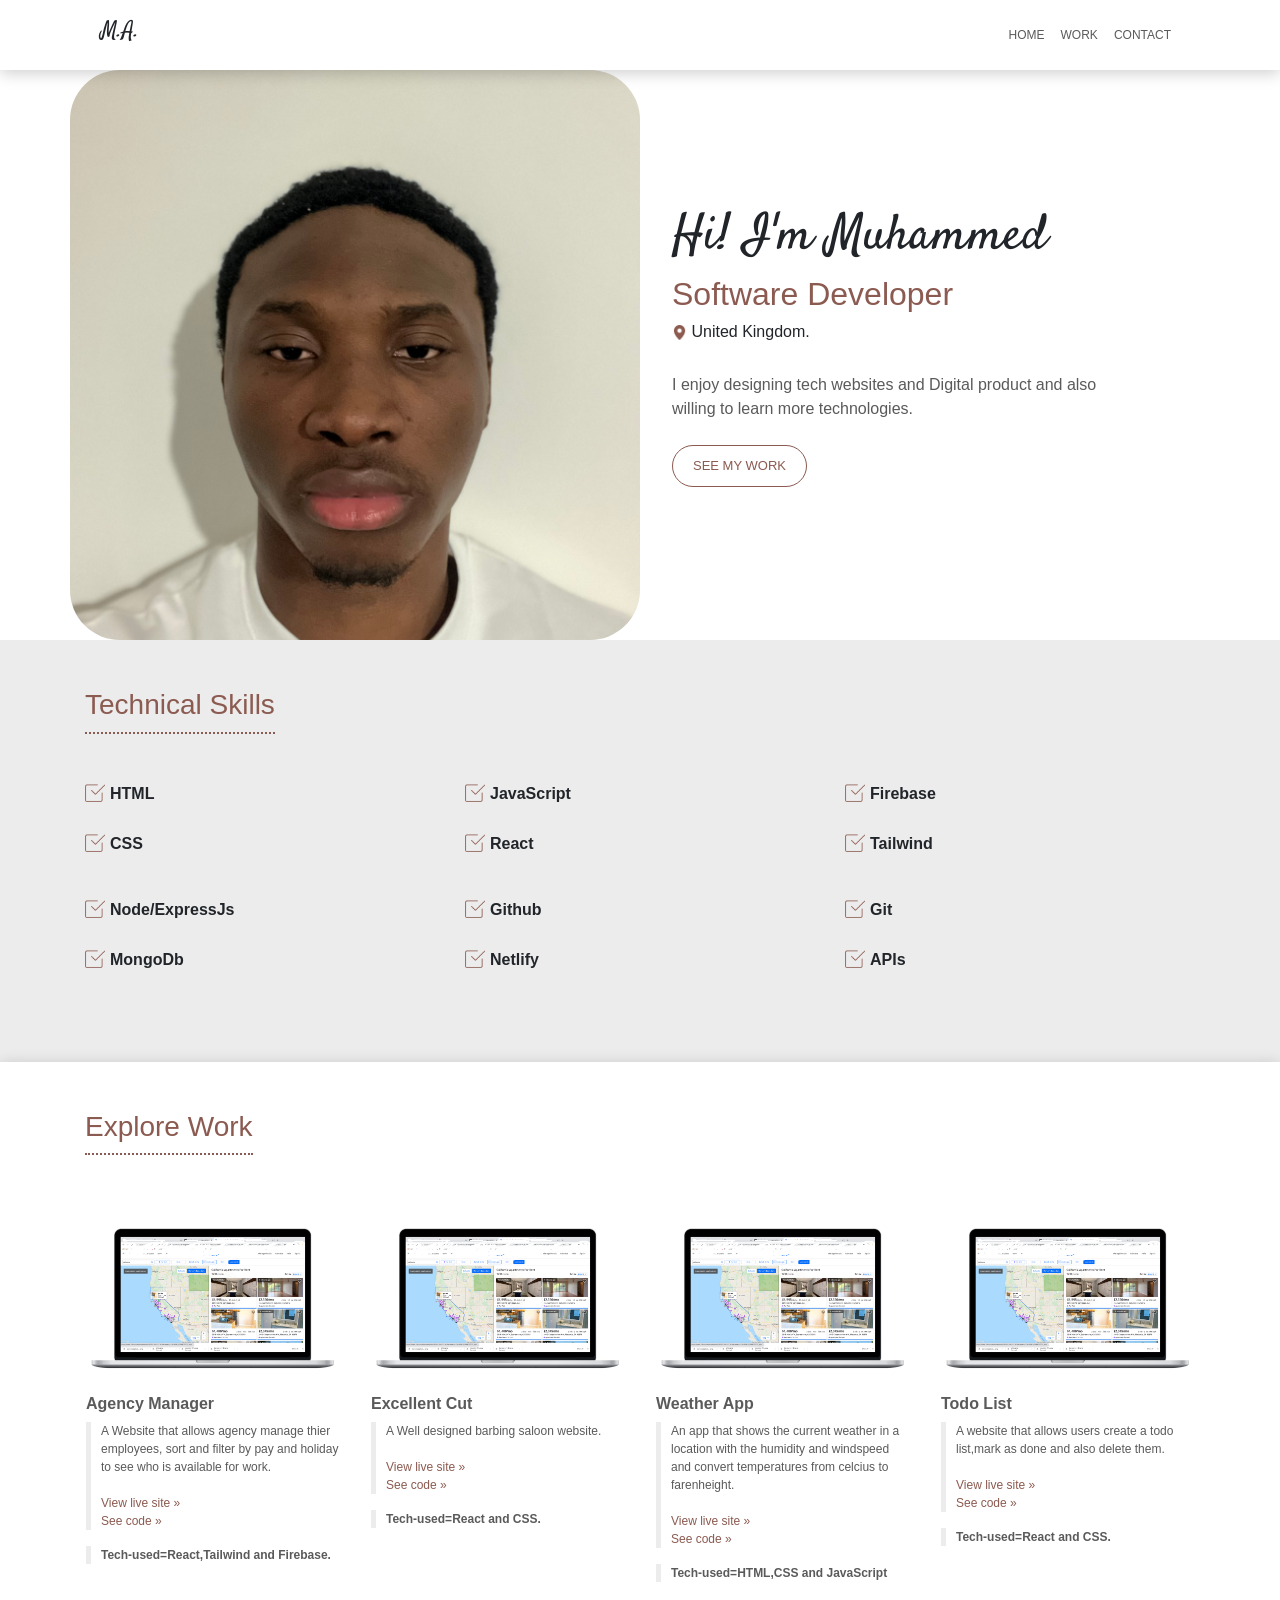
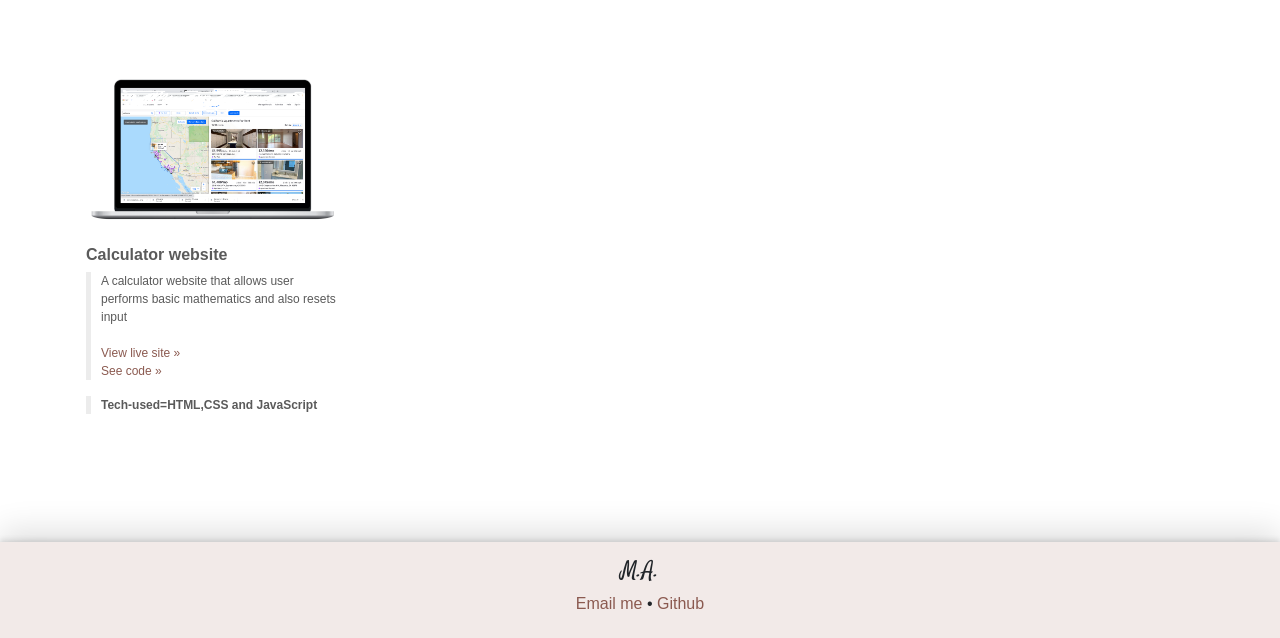
==== index.html @ 709072fb "fixed bugs" ====
<!DOCTYPE html>
<html lang="en">
<head>
    <meta charset="UTF-8">
    <meta name="viewport" content="width=device-width, initial-scale=1.0">
    <title>Muhammed | Software Developer </title>
    <link rel="icon" type="image/png" href="https://img.icons8.com/wired/64/000000/monitor.png"/>
    <link rel="stylesheet" href="https://stackpath.bootstrapcdn.com/bootstrap/4.3.1/css/bootstrap.min.css" integrity="sha384-ggOyR0iXCbMQv3Xipma34MD+dH/1fQ784/j6cY/iJTQUOhcWr7x9JvoRxT2MZw1T" crossorigin="anonymous">
    <link href="styles.css" rel="stylesheet" type="text/css">
</head>
<body>

<!-- N A V B A R  -->

<section class="nav sticky-top">
    <div class="container">
        <nav class="navbar py-3 navbar-expand-md navbar-dark">
            <div>
                <h1 class="name-logo">M.A.</h1>
            </div>
        
            <div class="navbar-collapse collapse w-100 order-3 dual-collapse2">
                <ul class="navbar-nav ml-auto">
                    <li class="nav-item">
                        <a class="nav-link" href="#home">Home</a> 
                    </li>
                    <li class="nav-item">
                        <a class="nav-link" href="#work">Work</a>
                    </li>
                    <li class="nav-item">
                        <a class="nav-link" href="#contact-me">Contact</a>
                    </li>
                </ul>
            </div>

            <!-- M O B I L E   I C O N  -->

            <div class="order-0 navicon">
                <button class="navbar-toggler" type="button" data-toggle="collapse" data-target=".dual-collapse2">
                    <span class="navbar-toggler-icon"></span>
                </button>
            </div>
        </nav>
    </div>
</section>

<!-- H O M E -->

<section class="container h-100" id="home">
    <div class="row">
        <div class="selfie col-md-6"></div>
        <div class="dev-info col-md-6 justify-content-center align-self-center">
            <h1>Hi! I'm Muhammed</h1>
            <h2>Software Developer</h2>
            <h6 class="pb-4">
                <img src="img/location-pin.png" alt="Location" width="15" class="src"> United Kingdom.
            </h6>
            <p class="mb-4 pr-5">  
                I enjoy designing tech websites and  Digital product and also willing to learn more technologies.
            <p>
                <a href="#work">
                    <button>See my work</button>
                </a>
            </p>
        </div>
   </div>
</section>

<!-- A B O U T -->

<section class="container-fluid about"  id="About">
    <div class="container">
        <h3 class="">Technical Skills</h3>
        <div class="row">
            <div class="col-md-4">
                <ul>
                    <li>HTML</li>
                    <li>CSS</li>
                </ul>
            </div>
            <div class="col-md-4">
                <ul>
                    <li>JavaScript</li>
                    <li>React</li>
                </ul>
            </div>
            <div class="col-md-4">
                <ul>
                    <li>Firebase</li>
                    <li>Tailwind</li>
                </ul>
            </div>
            <div class="col-md-4">
                <ul>
                    <li>Node/ExpressJs</li>
                    <li>MongoDb</li>
                </ul>
            </div>
            <div class="col-md-4">
                <ul>
                    <li>Github</li>
                    <li>Netlify</li>
                </ul>
            </div>
            <div class="col-md-4">
                <ul>
                    <li>Git</li>
                    <li>APIs</li>
                </ul>
            </div>
        </div>
    </div>
</section>

<!-- W O R K  -->

<section class="work" id="work">
    <div class="container">   
        <h3 class="">Explore Work</h3>
        <div class="row pt-2">
            <div class="col-md-3 p-3">
                <a href="https://fir-tutorial-2ef80.web.app/" target="_blank"><img src="img/Laptop-mockup.png" alt="Jones Realtiy Group"></a>
                <h6 class="pt-4"  style="font-weight: 650"><a href="#" target="_blank">Agency Manager</a></h6>
                <p>
                    A Website that allows agency manage thier employees, sort and filter by pay and holiday to see who is available for work.
                    <br><br>
                    <a target="_blank" href='https://fir-tutorial-2ef80.web.app/'>View live site &raquo;</a><br>
                    <a href="https://github.com/Muhammmeds/Agency-Manager-with-MERN" target="_blank">See code &raquo;</a><br>
                </p>
                <p style="font-weight: 650">Tech-used=React,Tailwind and Firebase.</p>
            </div>
            <div class="col-md-3 p-3">
                <a href="https://excellentcut.netlify.app/" target="_blank"><img src="img/Laptop-mockup.png" alt="Jones Realtiy Group"></a>
                <h6 class="pt-4" style="font-weight: 650"> <a href="https://excellentcut.netlify.app/" target="_blank">Excellent Cut</a></h6>
                <p> A Well designed barbing saloon website.

                <br><br>
                <a href="https://excellentcut.netlify.app/" target="_blank">View live site &raquo;</a><br>
                <a href="https://github.com/muhammed-ops/Excellent-cut">See code &raquo;</a><br>
                </p>
                <p style="font-weight: 650">Tech-used=React and CSS.</p>

            </div>
            <div class="col-md-3 p-3">
                <a href="https://weatherapp0enww.netlify.app/" target="_blank"><img src="img/Laptop-mockup.png" alt="Jones Realtiy Group"></a>
                <h6 class="pt-4"  style="font-weight: 650"><a href="#" target="_blank">Weather App</a></h6>
                <p>
                    An app that shows the current weather in a location with the humidity and windspeed and convert temperatures from celcius to farenheight.
                    <br><br>
                    <a target="_blank" href='https://weatherapp0enww.netlify.app/'>View live site &raquo;</a><br>
                    <a href="https://github.com/Muhammmeds/Weather-App" target="_blank">See code &raquo;</a><br>
                </p>
                <p style="font-weight: 650">Tech-used=HTML,CSS and JavaScript</p>
            </div>
            <div class="col-md-3 p-3">
                <a href="https://todolist692n.netlify.app/" target="_blank"><img src="img/Laptop-mockup.png" alt="Jones Realtiy Group"></a>
                <h6 class="pt-4"  style="font-weight: 650" ><a href="https://todo922.netlify.app/" target="_blank">Todo List</a></h6>
                <p>A website that allows users create a todo list,mark as done and also delete them.

                <br><br>
                <a href="https://todo922.netlify.app/" target="_blank">View live site &raquo;</a><br>
                <a href="https://github.com/Muhammmeds/TODO-WITH-REACT" target="_blank">See code &raquo;</a><br>
                </p>
                <p style="font-weight: 650">Tech-used=React and CSS.</p>
            </div>
           
        
        </div>
        <div class="row py-5">
            <div class="col-md-3 p-3">
                <a href="#" target="_blank"><img src="img/Laptop-mockup.png" alt="Jones Realtiy Group"></a>
                <h6 class="pt-4"  style="font-weight: 650" ><a href="https://calculatorwebsite93h.netlify.app/" target="_blank">Calculator website</a></h6>
                <p>A calculator website that allows user performs basic mathematics and also resets input
                <br><br>
                <a target="_blank" href="https://calculatorwebsite93h.netlify.app/">View live site &raquo;</a><br>
                <a target="_blank" href="https://github.com/muhammed-ops/CALCULATOR-WEBSITE">See code &raquo;</a><br>
                </p>
                <p style="font-weight: 650">Tech-used=HTML,CSS and JavaScript</p>

            </div>
        </div>
    </div>
</section>

<!-- C O N T A C T  -->

<section class="contact" id="contact-me">
    <div class="container">
        <div class="row text-center">
            <div class="col">
                <h1 class="name-logo">M.A.</h1>
                <a href="mailto:adekolamuhammed89@gmail.com">
                    <h6>Email me</h6>
                </a> 
                &bull;
                <a href="https://github.com/Muhammmeds" target="_blank">
                    <h6>Github</h6>
                </a>
                
            </div>
        </div>
    </div>
</section>

<!-- B O O T S T R A P   S C R I P T S  -->

    <script src="https://code.jquery.com/jquery-3.3.1.slim.min.js" integrity="sha384-q8i/X+965DzO0rT7abK41JStQIAqVgRVzpbzo5smXKp4YfRvH+8abtTE1Pi6jizo" crossorigin="anonymous"></script>
    <script src="https://cdnjs.cloudflare.com/ajax/libs/popper.js/1.14.7/umd/popper.min.js" integrity="sha384-UO2eT0CpHqdSJQ6hJty5KVphtPhzWj9WO1clHTMGa3JDZwrnQq4sF86dIHNDz0W1" crossorigin="anonymous"></script>
    <script src="https://stackpath.bootstrapcdn.com/bootstrap/4.3.1/js/bootstrap.min.js" integrity="sha384-JjSmVgyd0p3pXB1rRibZUAYoIIy6OrQ6VrjIEaFf/nJGzIxFDsf4x0xIM+B07jRM" crossorigin="anonymous"></script>
 
</body>
</html>
---- styles.css ----
@import url("https://fonts.googleapis.com/css2?family=Satisfy&display=swap");
html {
  scroll-behavior: smooth;
}

h1 {
  font-family: Satisfy;
  font-size: 50px;
}

h2 {
  color: #8b5a50;
}

h3 {
  color: #8b5a50;
  border-bottom: 2px dotted #8b5a50;
  padding-bottom: 10px;
  margin-bottom: 3rem;
  width: -webkit-fit-content;
  width: -moz-fit-content;
  width: fit-content;
}

p {
  color: #5a5a5a;
}

a {
  color: #8b5a50;
  text-decoration: none;
  transition: 0.3s;
}

a:hover {
  color: #5a5a5a;
  text-decoration: none;
}

button {
  background: #ffffff;
  color: #8b5a50;
  padding: 10px 20px;
  border: 1px solid #8b5a50;
  text-transform: uppercase;
  border-radius: 50px;
  font-size: 13px;
  transition: 0.3s;
}

button:hover {
  font-weight: 700;
  transform: scale(1.1);
  color: white;
  background-color:#8b5a50 ;
  border: 1px solid #5a5a5a;
}

.nav {
  background: #ffffff;
  -webkit-box-shadow: 0px 3px 15px rgba(0, 0, 0, 0.2);
          box-shadow: 0px 3px 15px rgba(0, 0, 0, 0.2);
}

.nav a {
  text-decoration: none;
  color: #5a5a5a;
  padding: 10px 0px 10px 20px;
  font-size: 12px;
  text-transform: uppercase;
  -webkit-transition: background .25s;
  transition: background .25s;
}

.nav a:hover {
  background: #f2eae8;
}

.navicon {
  background: #8b5a50;
}

.navbar-nav a {
  color: #5a5a5a !important;
}

.name-logo {
  font-size: 22px;
}

.selfie {
  background-image: url(img/selfie.JPG);
  background-position: 50% 60%;
  height: 570px;
  background-size: cover;
  border-radius: 50px;
}

.dev-info {
  padding: 3rem 2rem;
}

.about {
  background: #ececec;
  padding: 3rem 0rem;
}

.about ul {
  list-style-type: none;
  padding-left: 0px;
}

.about ul li {
  background: url("img/checkmark.png") no-repeat left top;
  background-size: 20px;
  height: 50px;
  padding-left: 25px;
  font-weight: bold;
  transition: 0.3s;
}
.about ul li:hover{
    font-size: 20px;
}

.contact {
  -webkit-box-shadow: rgba(0, 0, 0, 0.25) 0px 54px 55px, rgba(0, 0, 0, 0.12) 0px -12px 30px, rgba(0, 0, 0, 0.12) 0px 4px 6px, rgba(0, 0, 0, 0.17) 0px 12px 13px, rgba(0, 0, 0, 0.09) 0px -3px 5px;
          box-shadow: rgba(0, 0, 0, 0.25) 0px 54px 55px, rgba(0, 0, 0, 0.12) 0px -12px 30px, rgba(0, 0, 0, 0.12) 0px 4px 6px, rgba(0, 0, 0, 0.17) 0px 12px 13px, rgba(0, 0, 0, 0.09) 0px -3px 5px;
  background: #f2eae8;
  padding: 1rem 0rem;
}

.contact a {
  display: inline-block;
}

.work {
  padding: 3rem 0rem;
  -webkit-box-shadow: 0px 3px 15px rgba(0, 0, 0, 0.2);
          box-shadow: 0px 3px 15px rgba(0, 0, 0, 0.2);
}

.work p {
  border-left: 5px solid #ececec;
  padding-left: 10px;
  font-size: 12px;
}

.work img {
  max-width: 100%;
}

.work h6 a {
  color: #5a5a5a;
}

@media only screen and (max-width: 767.25px) {
  .dev-info {
    padding: 3rem 1rem !important;
  }
}
/*# sourceMappingURL=styles.css.map */
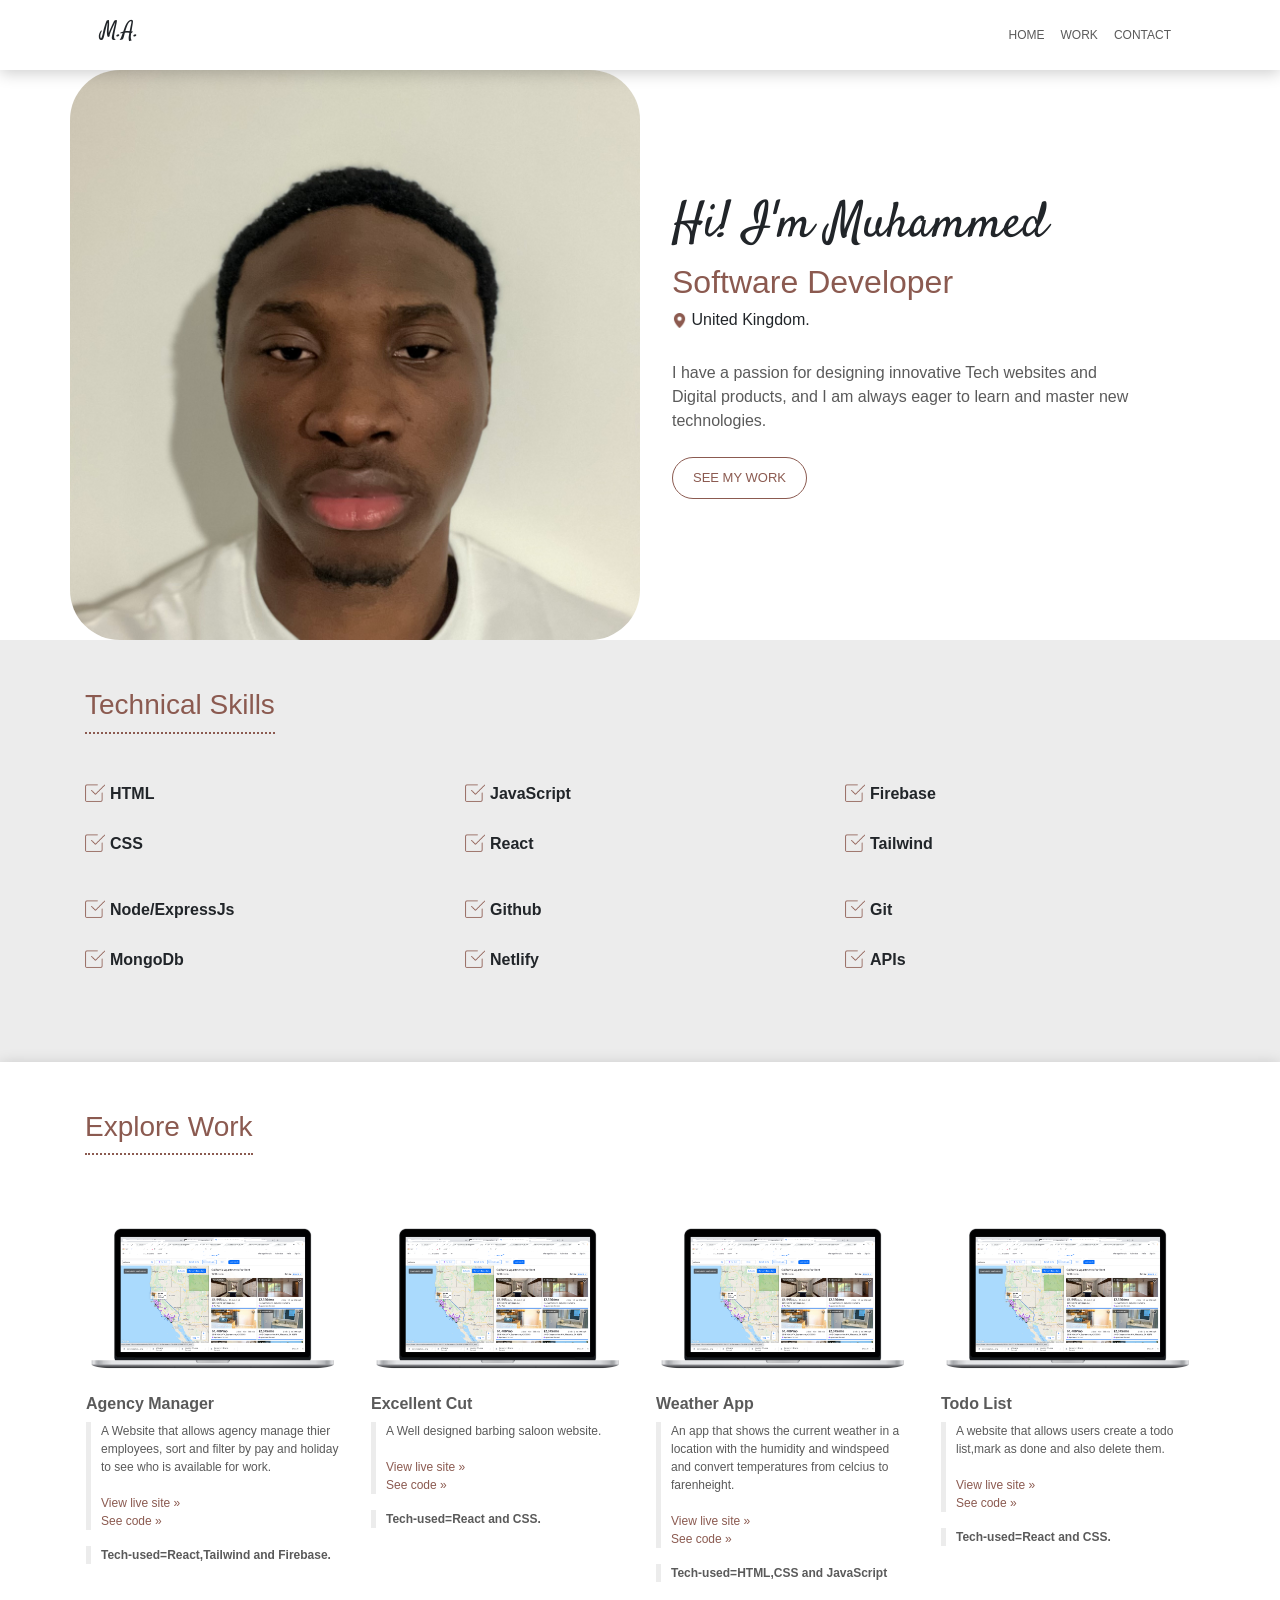
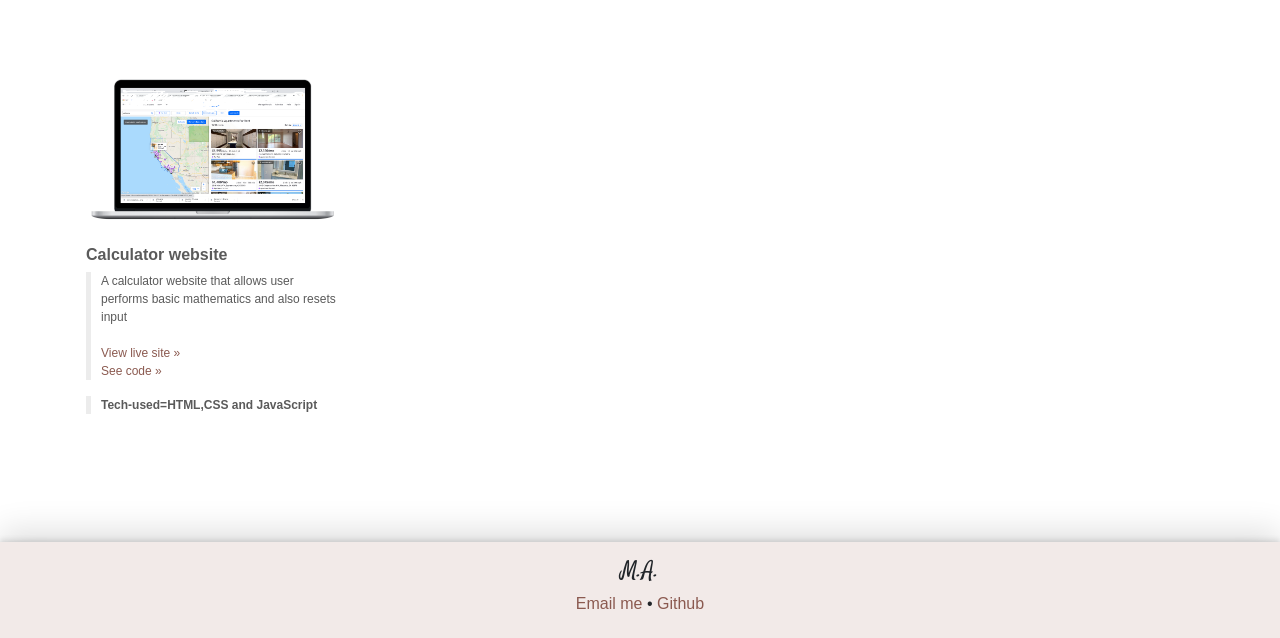
==== commit a44881a0: "fixed bugs" ====
--- a/index.html
+++ b/index.html
@@ -56,8 +56,7 @@
                 <img src="img/location-pin.png" alt="Location" width="15" class="src"> United Kingdom.
             </h6>
             <p class="mb-4 pr-5">  
-                I enjoy designing tech websites and  Digital product and also willing to learn more technologies.
-            <p>
+                I have a passion for designing innovative Tech websites and Digital products, and I am always eager to learn and master new technologies.</p>
                 <a href="#work">
                     <button>See my work</button>
                 </a>
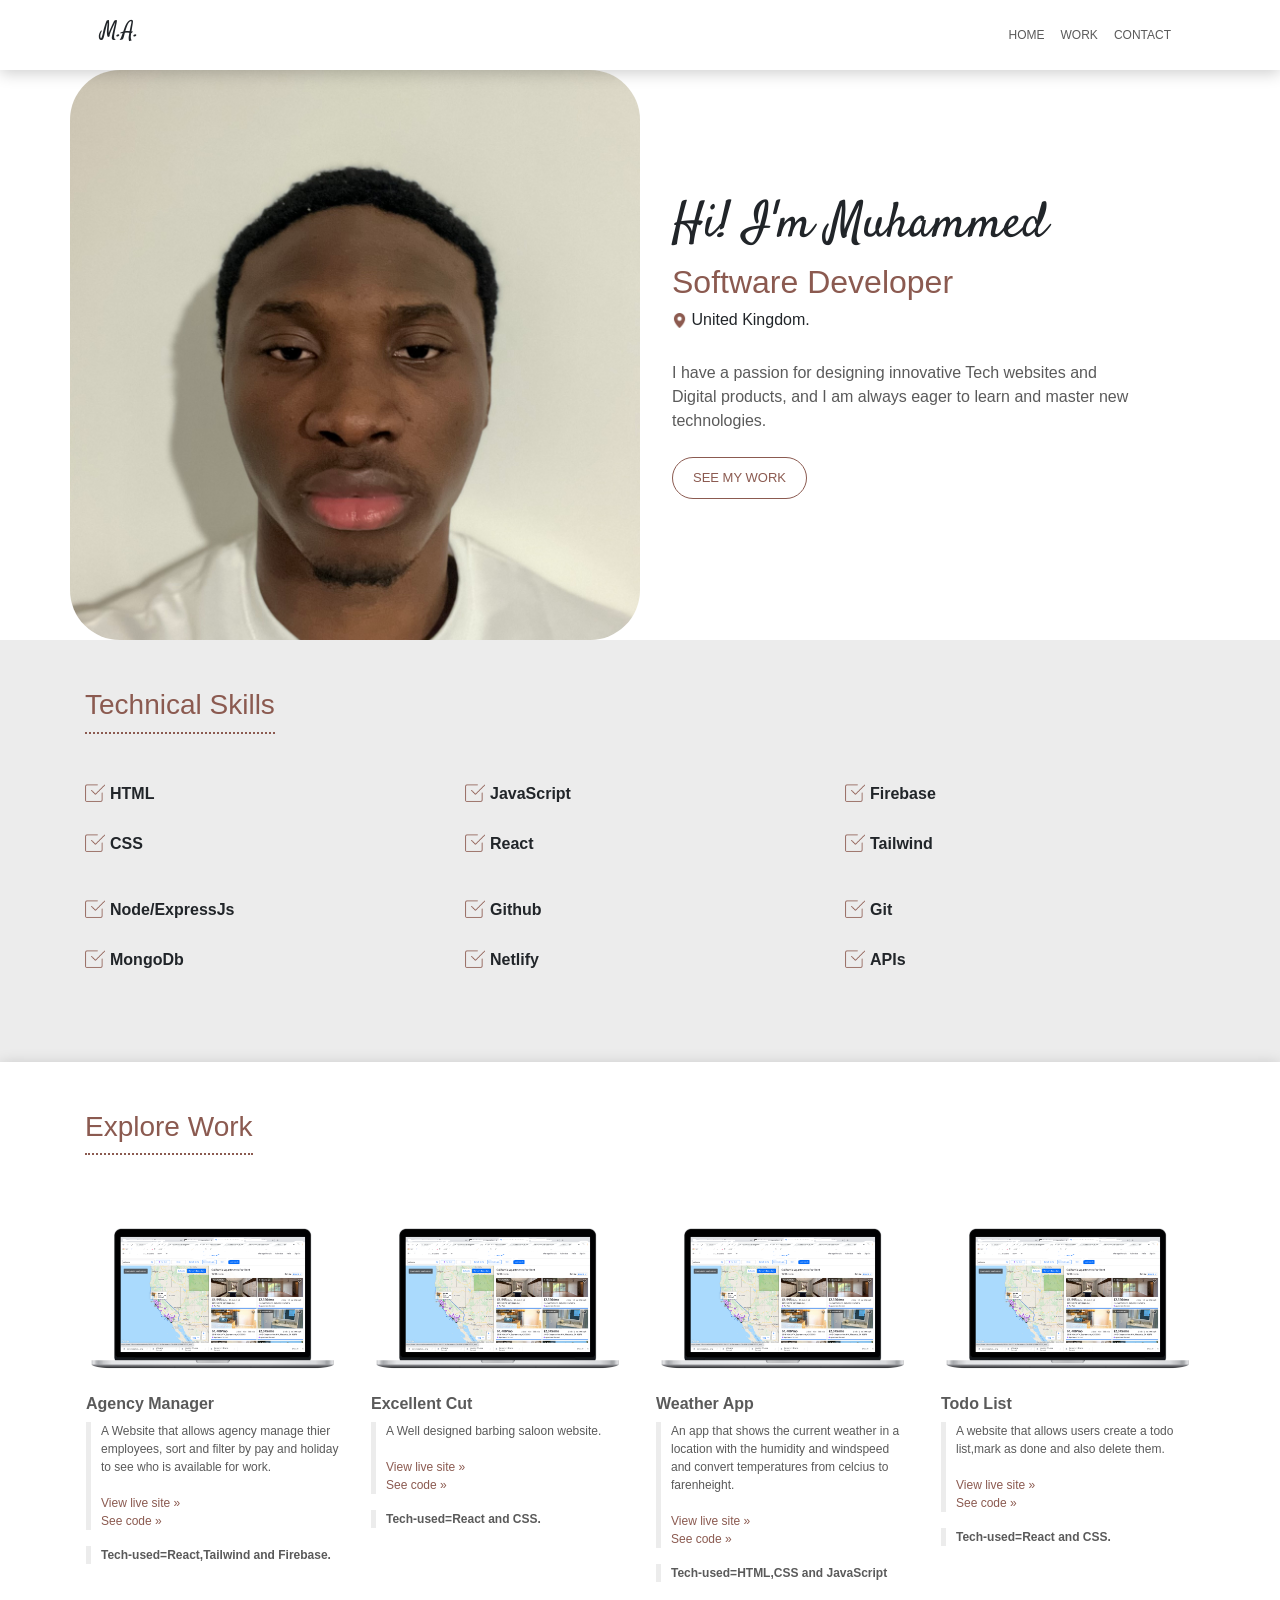
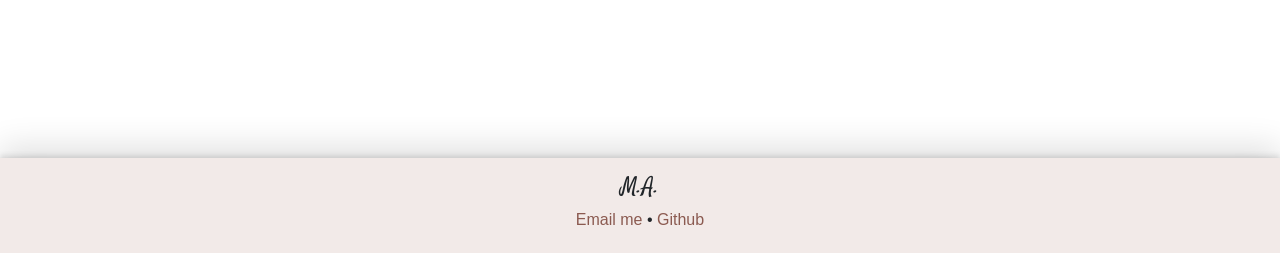
==== commit b6319ee9: "fixed bugs" ====
--- a/index.html
+++ b/index.html
@@ -166,7 +166,7 @@
         
         </div>
         <div class="row py-5">
-            <div class="col-md-3 p-3">
+            <!-- <div class="col-md-3 p-3">
                 <a href="#" target="_blank"><img src="img/Laptop-mockup.png" alt="Jones Realtiy Group"></a>
                 <h6 class="pt-4"  style="font-weight: 650" ><a href="https://calculatorwebsite93h.netlify.app/" target="_blank">Calculator website</a></h6>
                 <p>A calculator website that allows user performs basic mathematics and also resets input
@@ -176,7 +176,7 @@
                 </p>
                 <p style="font-weight: 650">Tech-used=HTML,CSS and JavaScript</p>
 
-            </div>
+            </div> -->
         </div>
     </div>
 </section>
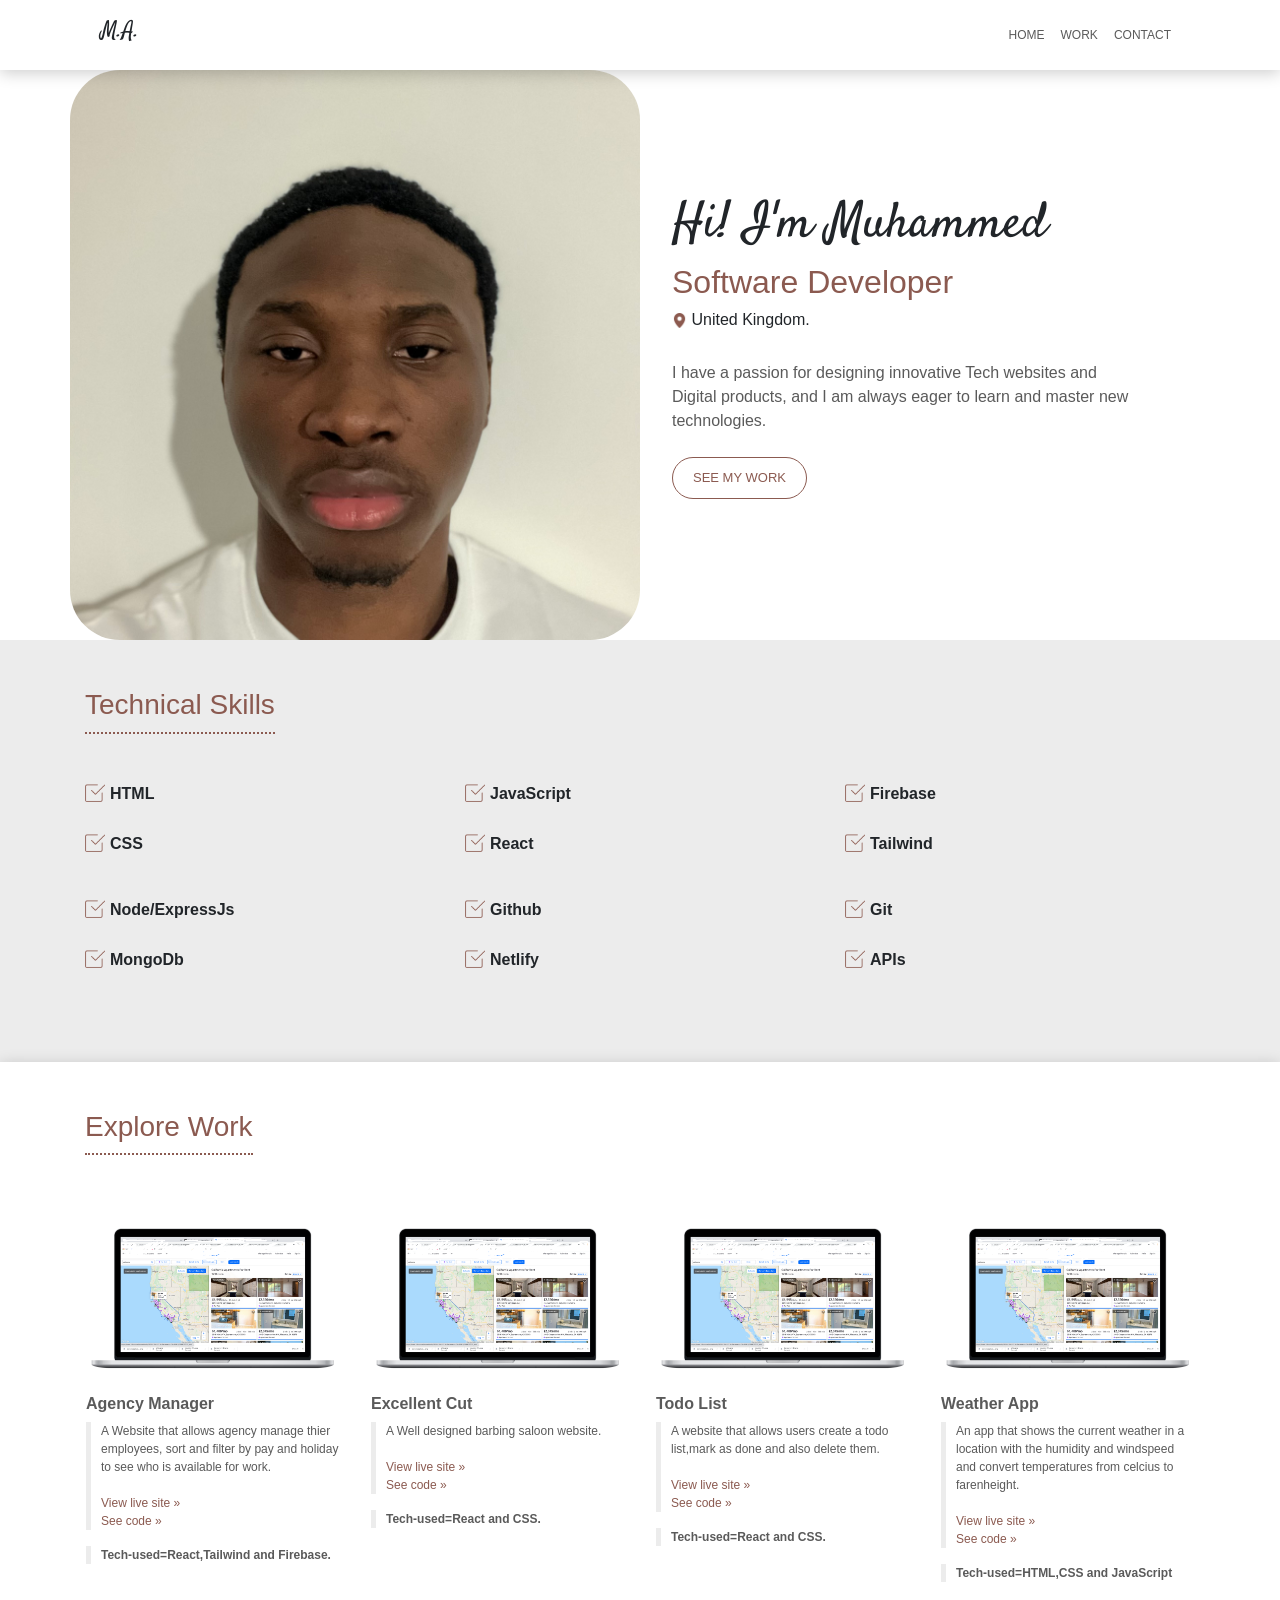
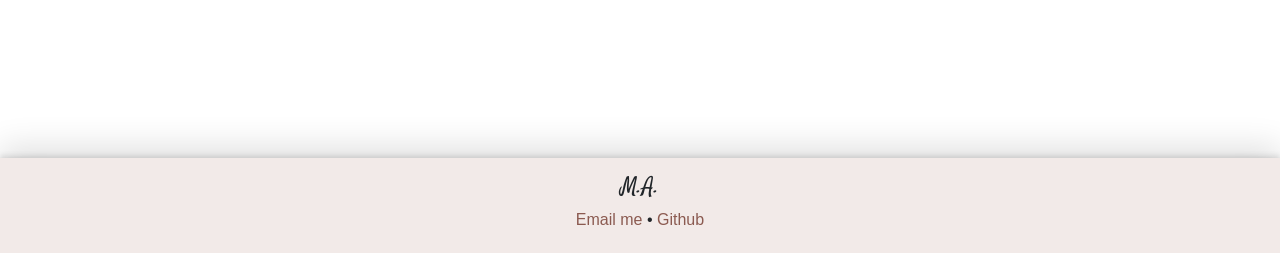
==== commit 3f09911d: "fixed bugs" ====
--- a/index.html
+++ b/index.html
@@ -140,6 +140,18 @@
                 <p style="font-weight: 650">Tech-used=React and CSS.</p>
 
             </div>
+            
+            <div class="col-md-3 p-3">
+                <a href="https://todolist692n.netlify.app/" target="_blank"><img src="img/Laptop-mockup.png" alt="Jones Realtiy Group"></a>
+                <h6 class="pt-4"  style="font-weight: 650" ><a href="https://todo922.netlify.app/" target="_blank">Todo List</a></h6>
+                <p>A website that allows users create a todo list,mark as done and also delete them.
+
+                <br><br>
+                <a href="https://todo922.netlify.app/" target="_blank">View live site &raquo;</a><br>
+                <a href="https://github.com/Muhammmeds/TODO-WITH-REACT" target="_blank">See code &raquo;</a><br>
+                </p>
+                <p style="font-weight: 650">Tech-used=React and CSS.</p>
+            </div>
             <div class="col-md-3 p-3">
                 <a href="https://weatherapp0enww.netlify.app/" target="_blank"><img src="img/Laptop-mockup.png" alt="Jones Realtiy Group"></a>
                 <h6 class="pt-4"  style="font-weight: 650"><a href="#" target="_blank">Weather App</a></h6>
@@ -150,17 +162,6 @@
                     <a href="https://github.com/Muhammmeds/Weather-App" target="_blank">See code &raquo;</a><br>
                 </p>
                 <p style="font-weight: 650">Tech-used=HTML,CSS and JavaScript</p>
-            </div>
-            <div class="col-md-3 p-3">
-                <a href="https://todolist692n.netlify.app/" target="_blank"><img src="img/Laptop-mockup.png" alt="Jones Realtiy Group"></a>
-                <h6 class="pt-4"  style="font-weight: 650" ><a href="https://todo922.netlify.app/" target="_blank">Todo List</a></h6>
-                <p>A website that allows users create a todo list,mark as done and also delete them.
-
-                <br><br>
-                <a href="https://todo922.netlify.app/" target="_blank">View live site &raquo;</a><br>
-                <a href="https://github.com/Muhammmeds/TODO-WITH-REACT" target="_blank">See code &raquo;</a><br>
-                </p>
-                <p style="font-weight: 650">Tech-used=React and CSS.</p>
             </div>
            
         
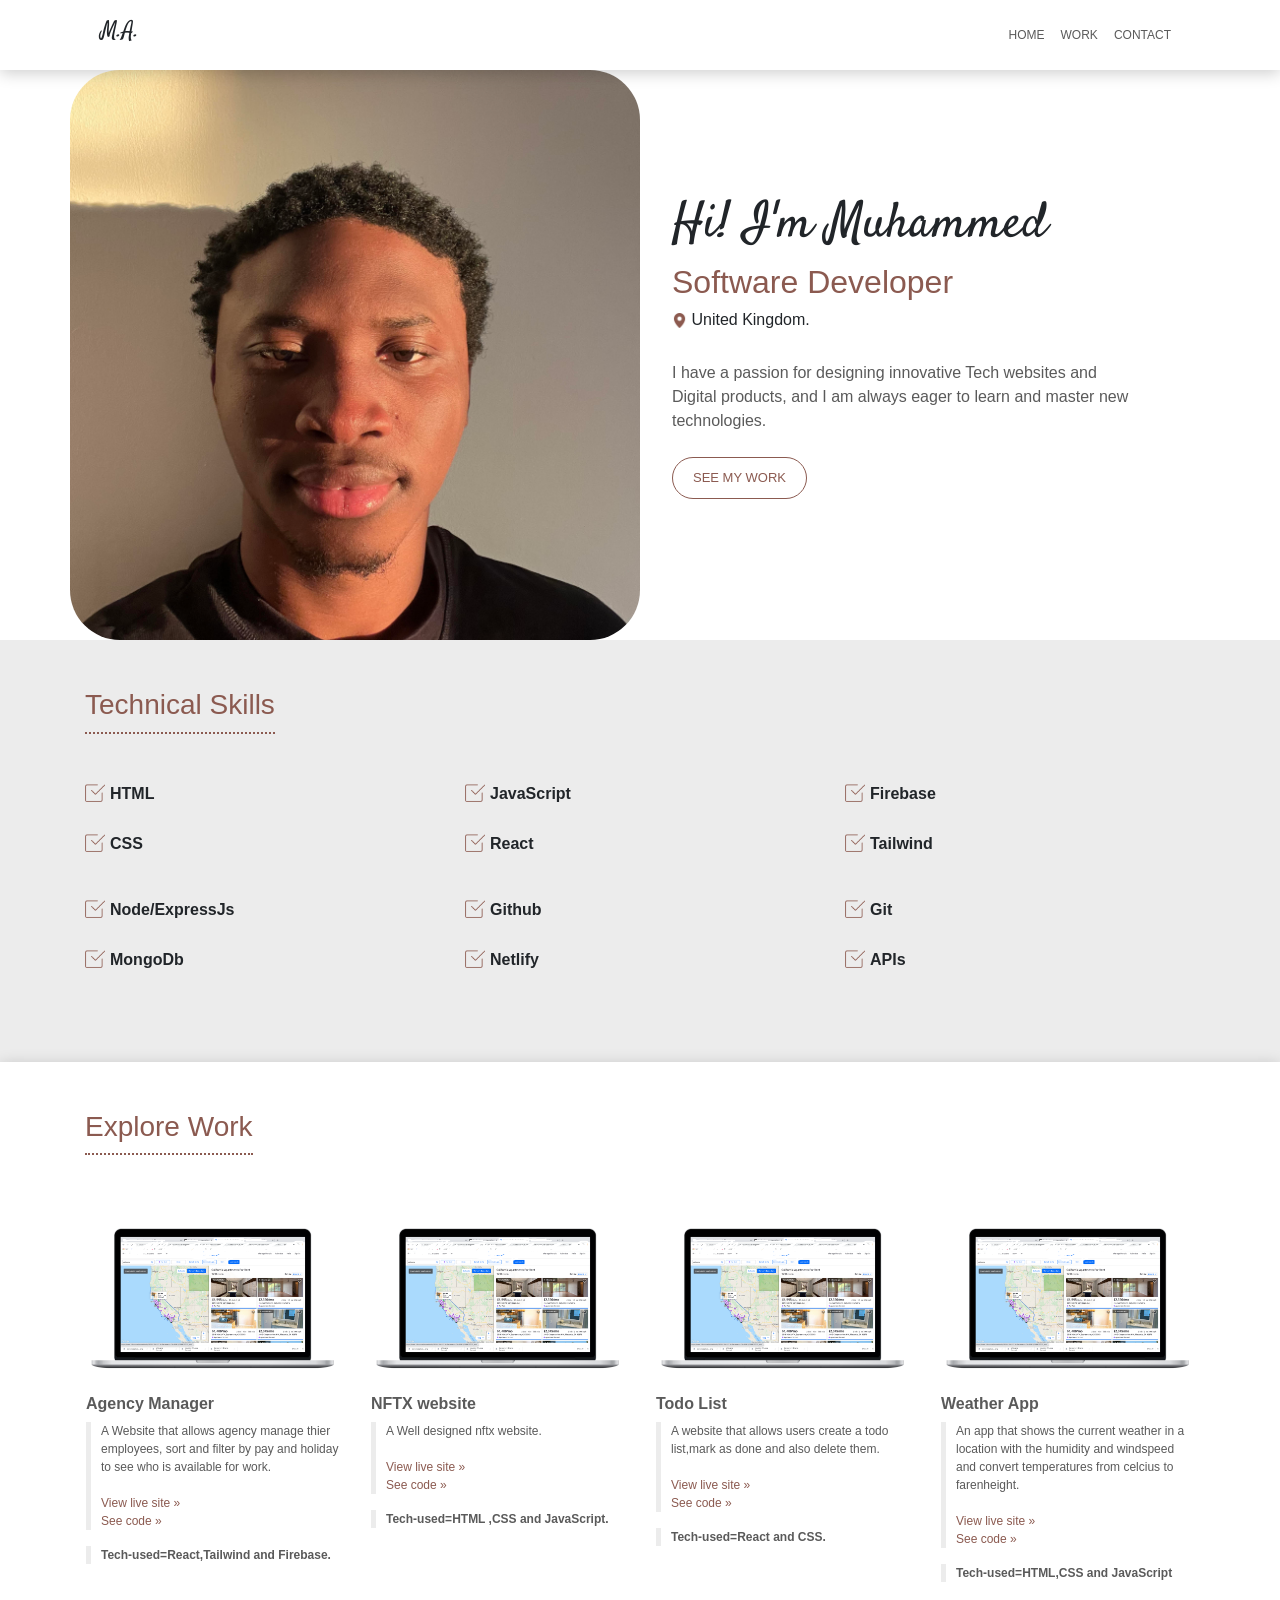
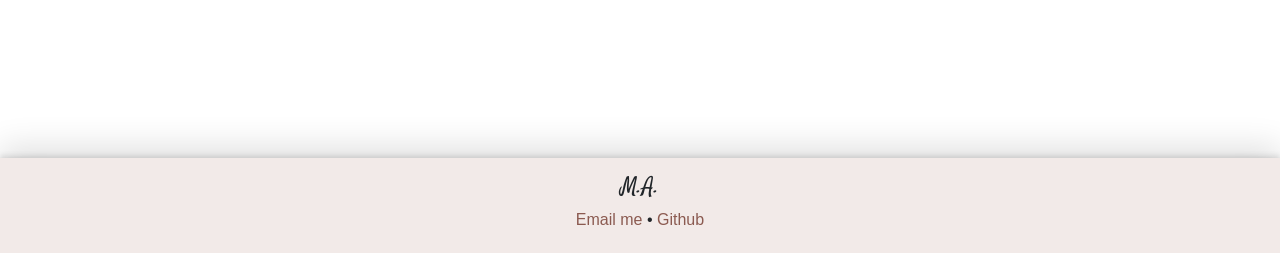
==== commit bfd0e5a5: "added nftx website" ====
--- a/index.html
+++ b/index.html
@@ -129,20 +129,20 @@
                 <p style="font-weight: 650">Tech-used=React,Tailwind and Firebase.</p>
             </div>
             <div class="col-md-3 p-3">
-                <a href="https://excellentcut.netlify.app/" target="_blank"><img src="img/Laptop-mockup.png" alt="Jones Realtiy Group"></a>
-                <h6 class="pt-4" style="font-weight: 650"> <a href="https://excellentcut.netlify.app/" target="_blank">Excellent Cut</a></h6>
-                <p> A Well designed barbing saloon website.
+                <a href="https://nftxwebsite.netlify.app/" target="_blank"><img src="img/Laptop-mockup.png" alt="Jones Realtiy Group"></a>
+                <h6 class="pt-4" style="font-weight: 650"> <a href="https://nftxwebsite.netlify.app/" target="_blank">NFTX website</a></h6>
+                <p> A Well designed nftx website.
 
                 <br><br>
-                <a href="https://excellentcut.netlify.app/" target="_blank">View live site &raquo;</a><br>
-                <a href="https://github.com/muhammed-ops/Excellent-cut">See code &raquo;</a><br>
-                </p>
-                <p style="font-weight: 650">Tech-used=React and CSS.</p>
+                <a href="https://nftxwebsite.netlify.app/" target="_blank">View live site &raquo;</a><br>
+                <a href="https://github.com/Muhammmeds/NFTX-website-">See code &raquo;</a><br>
+                </p>
+                <p style="font-weight: 650">Tech-used=HTML ,CSS and JavaScript.</p>
 
             </div>
             
             <div class="col-md-3 p-3">
-                <a href="https://todolist692n.netlify.app/" target="_blank"><img src="img/Laptop-mockup.png" alt="Jones Realtiy Group"></a>
+                <a href="https://todo922.netlify.app/" target="_blank"><img src="img/Laptop-mockup.png" alt="Jones Realtiy Group"></a>
                 <h6 class="pt-4"  style="font-weight: 650" ><a href="https://todo922.netlify.app/" target="_blank">Todo List</a></h6>
                 <p>A website that allows users create a todo list,mark as done and also delete them.
 
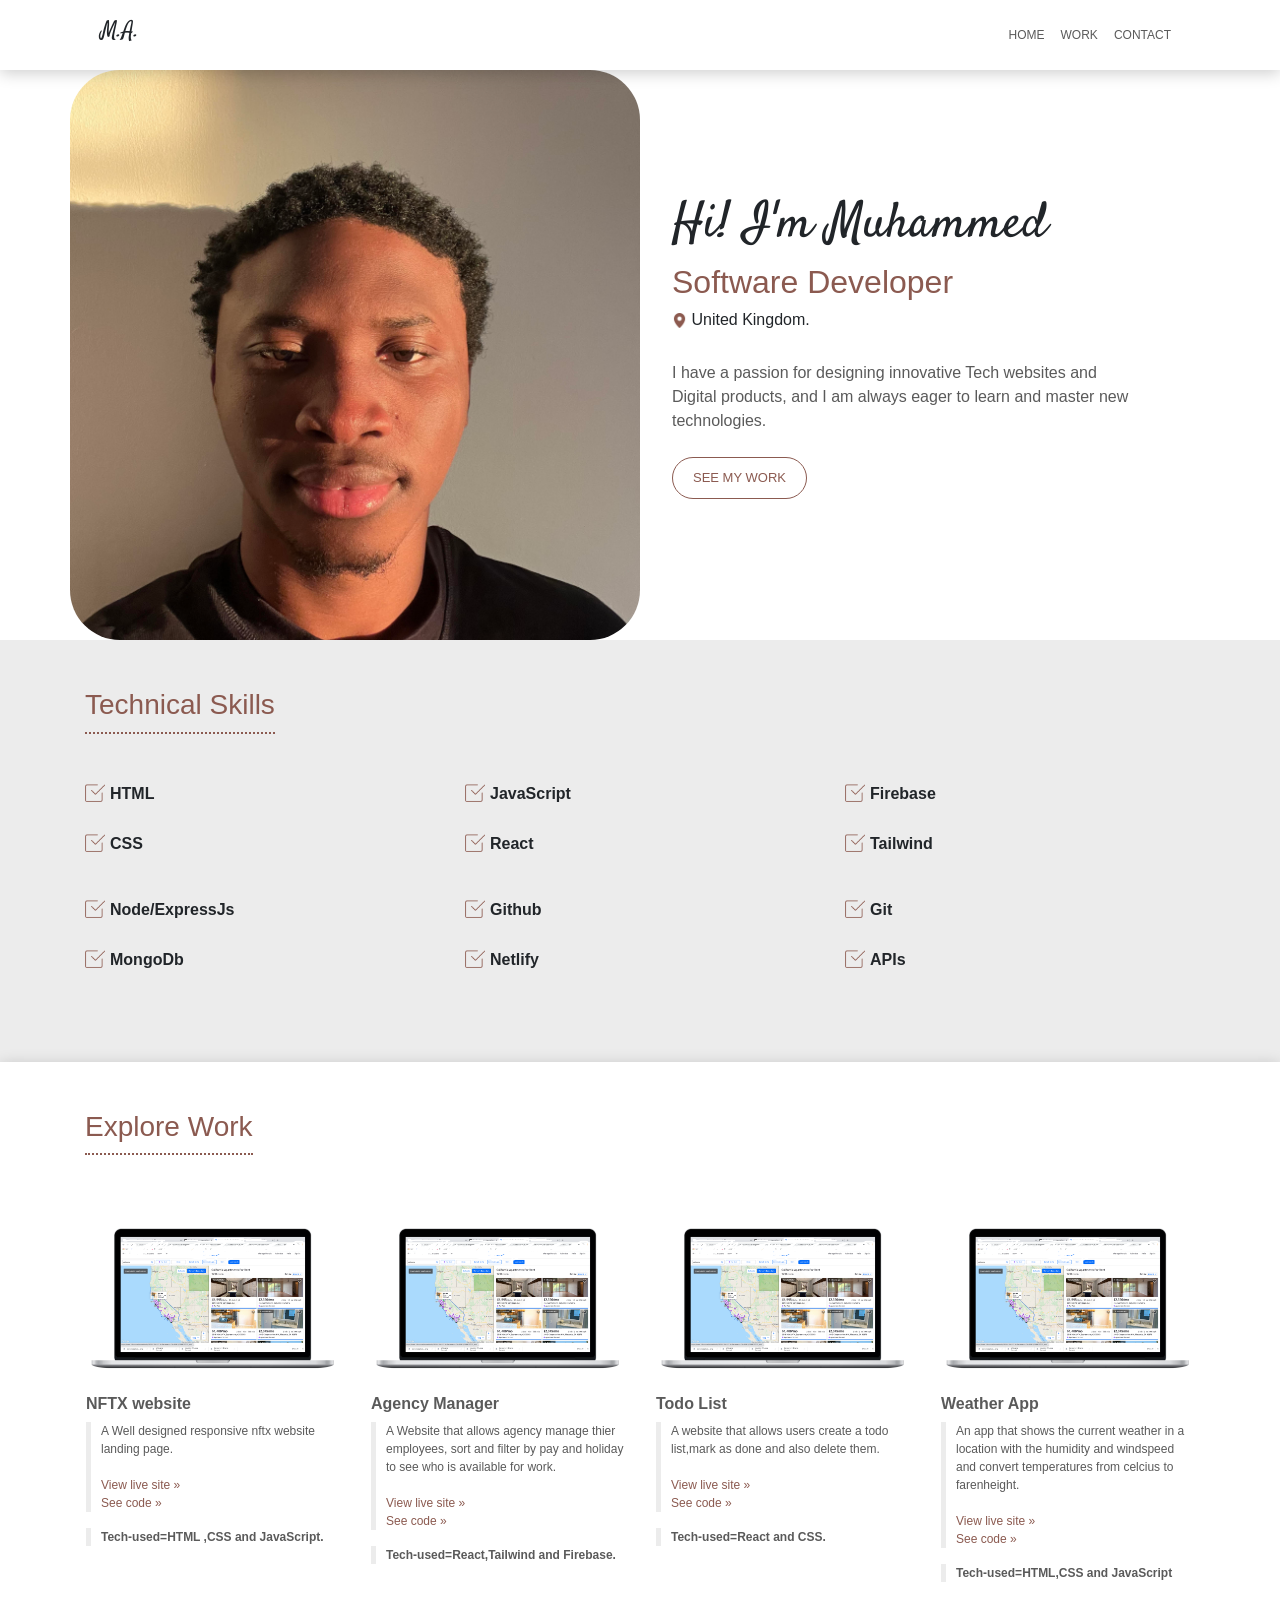
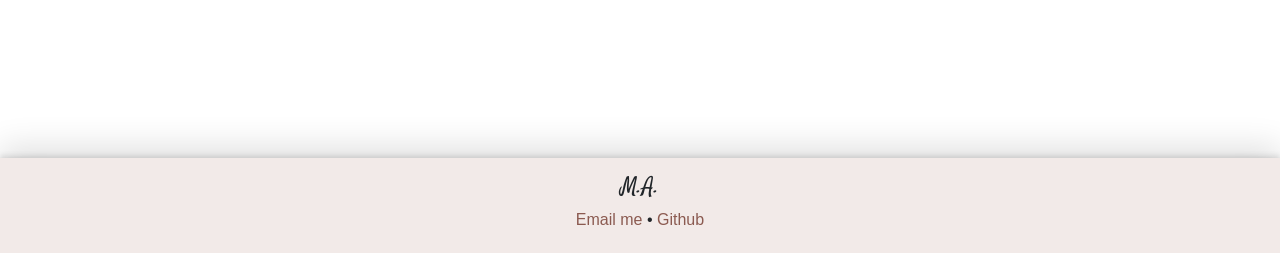
==== commit d6664152: "added nftx website" ====
--- a/index.html
+++ b/index.html
@@ -117,6 +117,19 @@
     <div class="container">   
         <h3 class="">Explore Work</h3>
         <div class="row pt-2">
+            
+            <div class="col-md-3 p-3">
+                <a href="https://nftxwebsite.netlify.app/" target="_blank"><img src="img/Laptop-mockup.png" alt="Jones Realtiy Group"></a>
+                <h6 class="pt-4" style="font-weight: 650"> <a href="https://nftxwebsite.netlify.app/" target="_blank">NFTX website</a></h6>
+                <p> A Well designed responsive nftx website landing page.
+
+                <br><br>
+                <a href="https://nftxwebsite.netlify.app/" target="_blank">View live site &raquo;</a><br>
+                <a href="https://github.com/Muhammmeds/NFTX-website-">See code &raquo;</a><br>
+                </p>
+                <p style="font-weight: 650">Tech-used=HTML ,CSS and JavaScript.</p>
+
+            </div>
             <div class="col-md-3 p-3">
                 <a href="https://fir-tutorial-2ef80.web.app/" target="_blank"><img src="img/Laptop-mockup.png" alt="Jones Realtiy Group"></a>
                 <h6 class="pt-4"  style="font-weight: 650"><a href="#" target="_blank">Agency Manager</a></h6>
@@ -127,18 +140,6 @@
                     <a href="https://github.com/Muhammmeds/Agency-Manager-with-MERN" target="_blank">See code &raquo;</a><br>
                 </p>
                 <p style="font-weight: 650">Tech-used=React,Tailwind and Firebase.</p>
-            </div>
-            <div class="col-md-3 p-3">
-                <a href="https://nftxwebsite.netlify.app/" target="_blank"><img src="img/Laptop-mockup.png" alt="Jones Realtiy Group"></a>
-                <h6 class="pt-4" style="font-weight: 650"> <a href="https://nftxwebsite.netlify.app/" target="_blank">NFTX website</a></h6>
-                <p> A Well designed nftx website.
-
-                <br><br>
-                <a href="https://nftxwebsite.netlify.app/" target="_blank">View live site &raquo;</a><br>
-                <a href="https://github.com/Muhammmeds/NFTX-website-">See code &raquo;</a><br>
-                </p>
-                <p style="font-weight: 650">Tech-used=HTML ,CSS and JavaScript.</p>
-
             </div>
             
             <div class="col-md-3 p-3">
